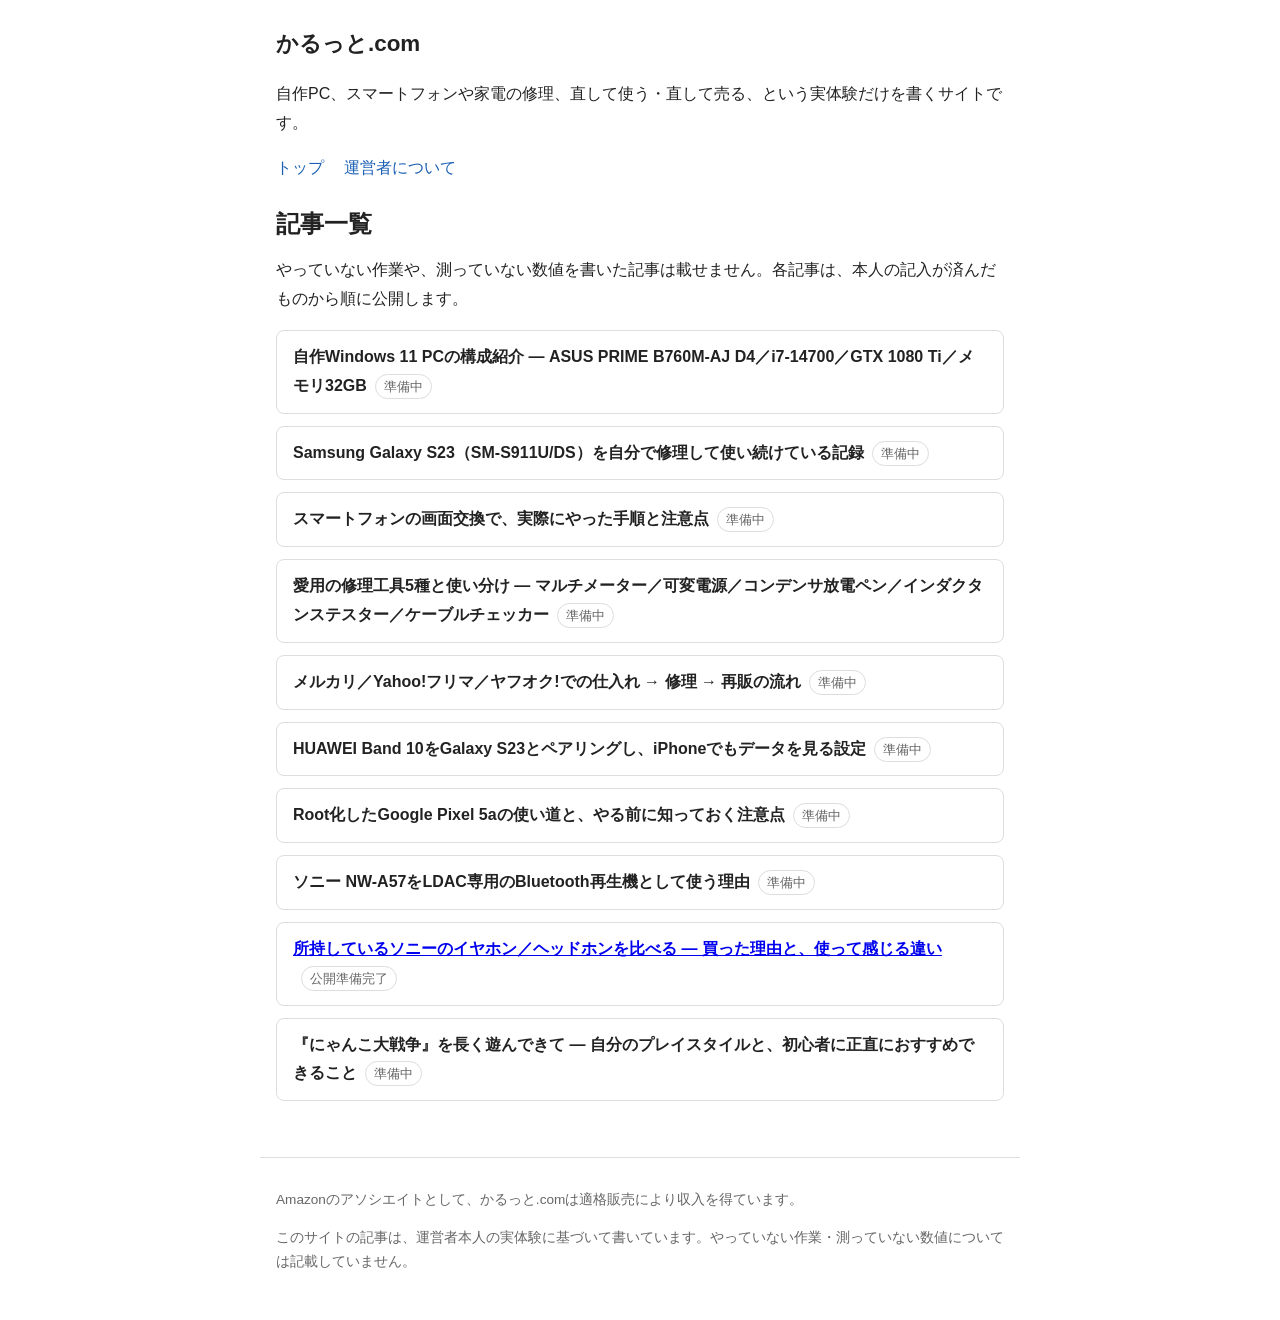
==== index.html @ 78d62e9b "Initial site for karutto.com" ====
<!DOCTYPE html>
<html lang="ja">
<head>
<meta charset="utf-8">
<meta name="viewport" content="width=device-width, initial-scale=1">
<title>かるっと.com| PC・ガジェットの修理と再利用の記録</title>
<link rel="stylesheet" href="style.css">
</head>
<body>
<header>
  <div class="site-name">かるっと.com</div>
  <p>自作PC、スマートフォンや家電の修理、直して使う・直して売る、という実体験だけを書くサイトです。</p>
  <nav>
    <a href="index.html">トップ</a>
    <a href="about.html">運営者について</a>
  </nav>
</header>
<main>
  <h1>記事一覧</h1>
  <p>やっていない作業や、測っていない数値を書いた記事は載せません。各記事は、本人の記入が済んだものから順に公開します。</p>
  <ul class="articles">
    <li><span class="title">自作Windows 11 PCの構成紹介 ― ASUS PRIME B760M-AJ D4／i7-14700／GTX 1080 Ti／メモリ32GB</span><span class="status">準備中</span></li>
    <li><span class="title">Samsung Galaxy S23（SM-S911U/DS）を自分で修理して使い続けている記録</span><span class="status">準備中</span></li>
    <li><span class="title">スマートフォンの画面交換で、実際にやった手順と注意点</span><span class="status">準備中</span></li>
    <li><span class="title">愛用の修理工具5種と使い分け ― マルチメーター／可変電源／コンデンサ放電ペン／インダクタンステスター／ケーブルチェッカー</span><span class="status">準備中</span></li>
    <li><span class="title">メルカリ／Yahoo!フリマ／ヤフオク!での仕入れ → 修理 → 再販の流れ</span><span class="status">準備中</span></li>
    <li><span class="title">HUAWEI Band 10をGalaxy S23とペアリングし、iPhoneでもデータを見る設定</span><span class="status">準備中</span></li>
    <li><span class="title">Root化したGoogle Pixel 5aの使い道と、やる前に知っておく注意点</span><span class="status">準備中</span></li>
    <li><span class="title">ソニー NW-A57をLDAC専用のBluetooth再生機として使う理由</span><span class="status">準備中</span></li>
    <li><span class="title"><a href="sony-headphones.html">所持しているソニーのイヤホン／ヘッドホンを比べる ― 買った理由と、使って感じる違い</a></span><span class="status">公開準備完了</span></li>
    <li><span class="title">『にゃんこ大戦争』を長く遊んできて ― 自分のプレイスタイルと、初心者に正直におすすめできること</span><span class="status">準備中</span></li>
  </ul>
</main>
<footer>
  <p>Amazonのアソシエイトとして、かるっと.comは適格販売により収入を得ています。</p>
  <p>このサイトの記事は、運営者本人の実体験に基づいて書いています。やっていない作業・測っていない数値については記載していません。</p>
</footer>
</body>
</html>
---- style.css ----
:root {
  --text: #222;
  --muted: #666;
  --border: #ddd;
  --bg: #fff;
  --accent: #1a5fb4;
}
* { box-sizing: border-box; }
body {
  margin: 0;
  font-family: -apple-system, "Hiragino Kaku Gothic ProN", "Yu Gothic", sans-serif;
  color: var(--text);
  background: var(--bg);
  line-height: 1.8;
}
header, main, footer {
  max-width: 760px;
  margin: 0 auto;
  padding: 0 16px;
}
header { padding-top: 24px; padding-bottom: 8px; }
header .site-name { font-size: 1.4rem; font-weight: bold; }
header nav a { margin-right: 16px; color: var(--accent); text-decoration: none; }
main { padding-bottom: 40px; }
h1 { font-size: 1.5rem; line-height: 1.4; }
h2 { font-size: 1.15rem; margin-top: 2em; }
ul.articles { list-style: none; padding: 0; }
ul.articles li {
  border: 1px solid var(--border);
  border-radius: 8px;
  padding: 12px 16px;
  margin-bottom: 12px;
}
ul.articles .title { font-weight: bold; }
.status {
  display: inline-block;
  font-size: 0.8rem;
  color: var(--muted);
  border: 1px solid var(--border);
  border-radius: 999px;
  padding: 0 8px;
  margin-left: 8px;
}
.placeholder {
  background: #fff8e1;
  border: 1px dashed #c9a227;
  border-radius: 6px;
  padding: 8px 12px;
  margin: 12px 0;
}
figure { margin: 16px 0; }
figure .photo-box {
  border: 1px dashed var(--border);
  color: var(--muted);
  text-align: center;
  padding: 40px 0;
}
figcaption { font-size: 0.85rem; color: var(--muted); text-align: center; }
footer {
  border-top: 1px solid var(--border);
  padding-top: 16px;
  padding-bottom: 32px;
  font-size: 0.85rem;
  color: var(--muted);
}
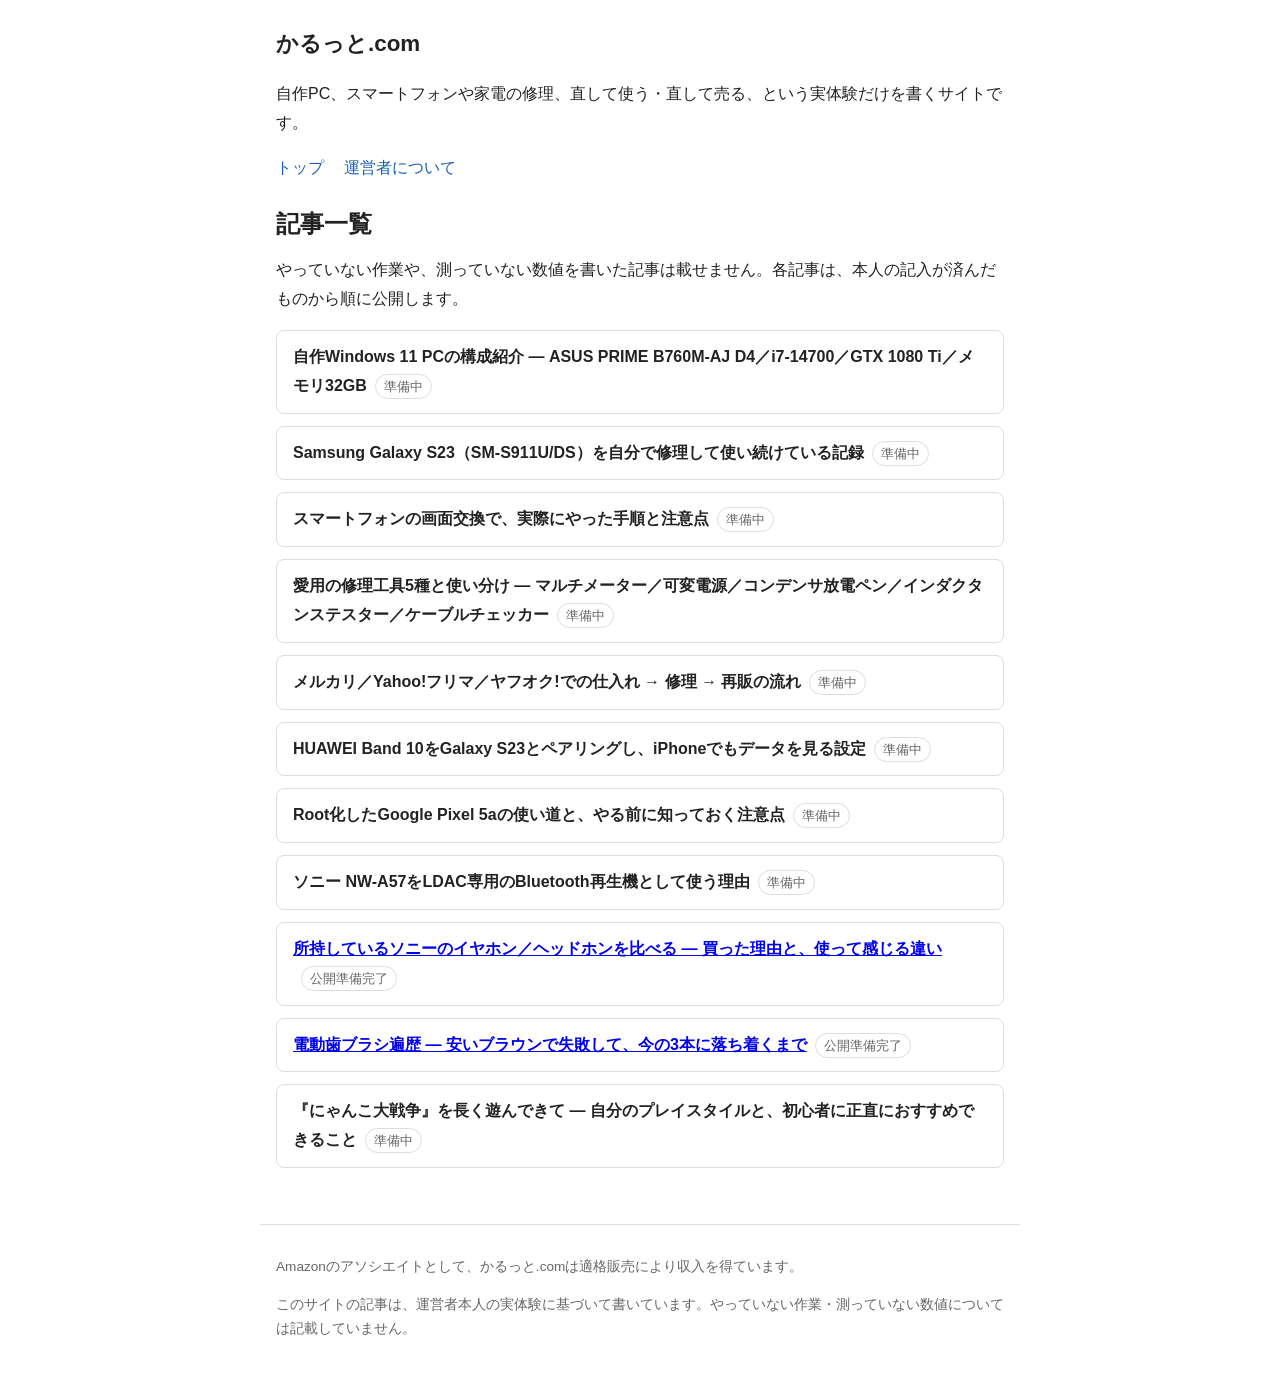
==== commit f40cc34e: "Add electric toothbrush article" ====
--- a/index.html
+++ b/index.html
@@ -28,6 +28,7 @@
     <li><span class="title">Root化したGoogle Pixel 5aの使い道と、やる前に知っておく注意点</span><span class="status">準備中</span></li>
     <li><span class="title">ソニー NW-A57をLDAC専用のBluetooth再生機として使う理由</span><span class="status">準備中</span></li>
     <li><span class="title"><a href="sony-headphones.html">所持しているソニーのイヤホン／ヘッドホンを比べる ― 買った理由と、使って感じる違い</a></span><span class="status">公開準備完了</span></li>
+    <li><span class="title"><a href="electric-toothbrush.html">電動歯ブラシ遍歴 ― 安いブラウンで失敗して、今の3本に落ち着くまで</a></span><span class="status">公開準備完了</span></li>
     <li><span class="title">『にゃんこ大戦争』を長く遊んできて ― 自分のプレイスタイルと、初心者に正直におすすめできること</span><span class="status">準備中</span></li>
   </ul>
 </main>
